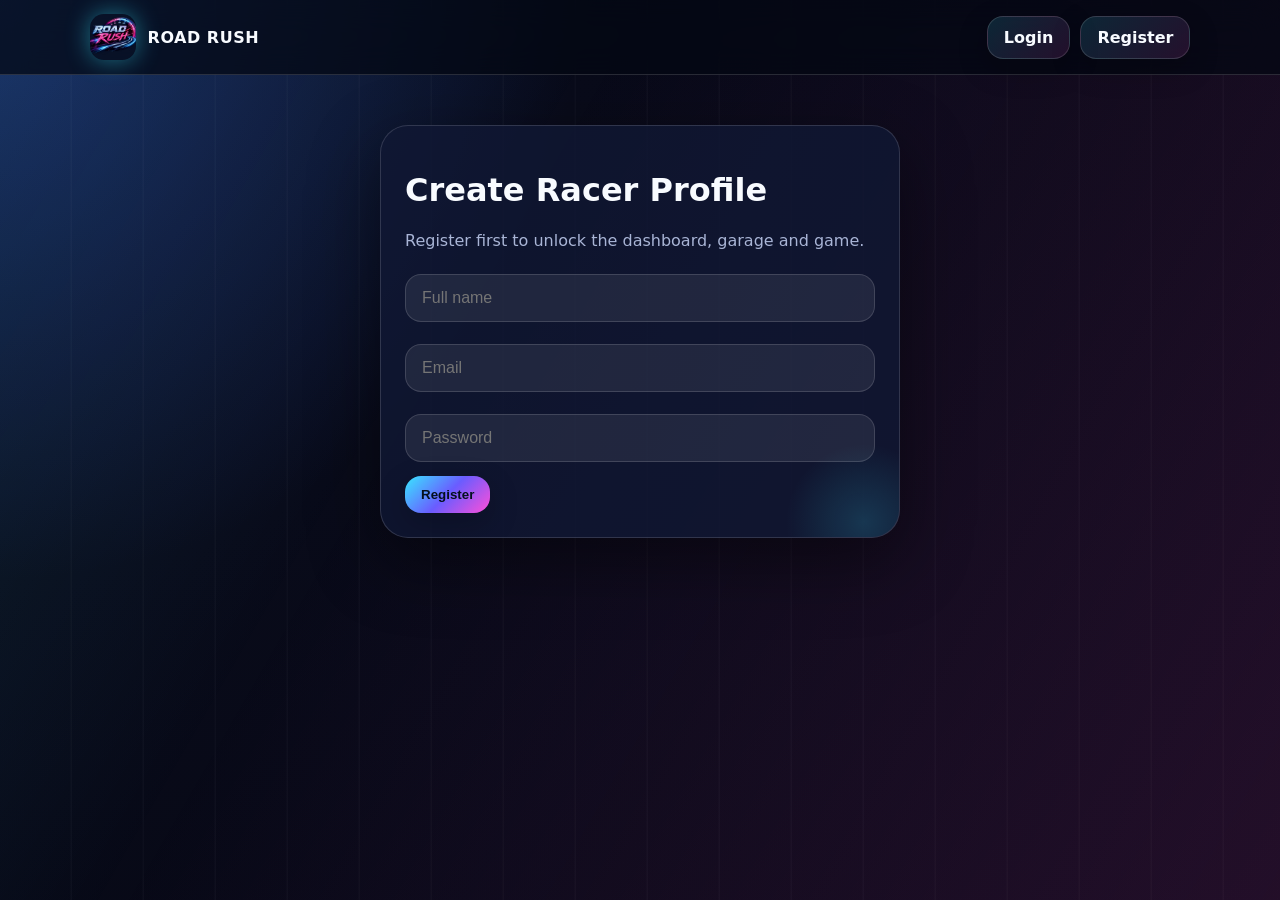
==== road-rush-cyber-racer-v2/register.html @ 9dc1cc0a "updated version this is the second version of the game with added features and graphics with sound." ====
<!doctype html><html lang="en"><head><meta charset="utf-8"><meta name="viewport" content="width=device-width,initial-scale=1"><title>Register</title><link rel="stylesheet" href="style.css"></head><body><nav class="nav"><a class="brand" href="index.html"><img src="assets/logo.png">ROAD RUSH</a><div class="links"></div></nav><main class="form card"><h1>Create Racer Profile</h1><p class="muted">Register first to unlock the dashboard, garage and game.</p><form id="registerForm"><input class="input" id="name" placeholder="Full name" required><input class="input" id="email" type="email" placeholder="Email" required><input class="input" id="password" type="password" placeholder="Password" required minlength="4"><button class="btn primary" type="submit">Register</button></form></main><div class="toast"></div><script src="app.js"></script></body></html>
---- road-rush-cyber-racer-v2/style.css ----
:root{--bg:#070916;--panel:rgba(17,24,52,.82);--line:rgba(255,255,255,.14);--text:#f8fbff;--muted:#a9b5d6;--cyan:#38e8ff;--pink:#ff4fd8;--green:#50ff9d;--yellow:#ffd84a;--red:#ff4f6d;--shadow:0 24px 70px rgba(0,0,0,.45)}*{box-sizing:border-box}body{margin:0;font-family:Inter,system-ui,Segoe UI,Arial,sans-serif;background:radial-gradient(circle at top left,#17235c 0,#090b1a 37%,#050611 100%);color:var(--text);min-height:100vh;overflow-x:hidden}body:before{content:"";position:fixed;inset:0;background:linear-gradient(120deg,rgba(56,232,255,.10),transparent 35%,rgba(255,79,216,.12)),repeating-linear-gradient(90deg,transparent 0 70px,rgba(255,255,255,.025) 71px 72px);pointer-events:none}.nav{position:sticky;top:0;z-index:20;display:flex;align-items:center;justify-content:space-between;padding:14px 7vw;background:rgba(4,7,19,.72);backdrop-filter:blur(16px);border-bottom:1px solid var(--line)}.brand{display:flex;align-items:center;gap:12px;text-decoration:none;color:var(--text);font-weight:900;letter-spacing:.5px}.brand img{width:46px;height:46px;border-radius:14px;object-fit:cover;box-shadow:0 0 25px rgba(56,232,255,.45)}.links{display:flex;gap:10px;align-items:center}.links a,.btn{border:1px solid var(--line);color:var(--text);text-decoration:none;background:linear-gradient(135deg,rgba(56,232,255,.14),rgba(255,79,216,.12));padding:11px 16px;border-radius:16px;font-weight:800;cursor:pointer;box-shadow:0 10px 30px rgba(0,0,0,.22);transition:.2s}.links a:hover,.btn:hover{transform:translateY(-2px);border-color:rgba(56,232,255,.55)}.btn.primary{background:linear-gradient(135deg,var(--cyan),#6a5cff,var(--pink));color:#04101c;border:0}.btn.danger{background:linear-gradient(135deg,#ff4f6d,#ff9c4a);color:#160006;border:0}.btn.ghost{background:rgba(255,255,255,.07)}.wrap{width:min(1180px,92vw);margin:auto}.hero{min-height:calc(100vh - 76px);display:grid;grid-template-columns:1.05fr .95fr;gap:36px;align-items:center;padding:42px 0}.badge{display:inline-flex;gap:8px;align-items:center;border:1px solid rgba(56,232,255,.35);background:rgba(56,232,255,.09);border-radius:999px;padding:9px 13px;color:#bdf8ff;font-weight:800}.title{font-size:clamp(42px,7vw,86px);line-height:.95;margin:18px 0 16px;text-transform:uppercase;text-shadow:0 0 24px rgba(56,232,255,.28)}.grad{background:linear-gradient(90deg,var(--cyan),var(--pink));-webkit-background-clip:text;background-clip:text;color:transparent}.lead{font-size:18px;line-height:1.7;color:var(--muted);max-width:680px}.card{background:var(--panel);border:1px solid var(--line);border-radius:28px;box-shadow:var(--shadow);padding:24px;position:relative;overflow:hidden}.card:after{content:"";position:absolute;inset:auto -50px -70px auto;width:170px;height:170px;background:radial-gradient(circle,var(--cyan),transparent 65%);opacity:.16}.grid{display:grid;gap:20px}.grid.three{grid-template-columns:repeat(3,1fr)}.grid.two{grid-template-columns:repeat(2,1fr)}.form{width:min(520px,92vw);margin:50px auto}.input,select{width:100%;background:rgba(255,255,255,.08);border:1px solid var(--line);border-radius:16px;color:var(--text);padding:14px 16px;margin:8px 0 14px;font-size:16px}select option{background:#101633}.muted{color:var(--muted)}.page-title{font-size:42px;margin:34px 0 10px}.locked{opacity:.45;filter:grayscale(1)}.stat{display:flex;align-items:center;justify-content:space-between;padding:14px;border-radius:18px;background:rgba(255,255,255,.07);border:1px solid var(--line);margin:10px 0}.garage-car{min-height:210px;display:grid;place-items:center;cursor:pointer}.selected{outline:3px solid var(--cyan);box-shadow:0 0 35px rgba(56,232,255,.35)}.avatar{font-size:58px;padding:20px;border-radius:24px;text-align:center;background:rgba(255,255,255,.07);cursor:pointer;border:1px solid var(--line);transition:.2s}.avatar:hover{transform:translateY(-3px);border-color:var(--cyan)}.avatar.big{font-size:78px;min-height:260px;display:grid;place-items:center}.car3d{width:116px;height:176px;position:relative;transform:perspective(420px) rotateX(56deg);transform-style:preserve-3d;filter:drop-shadow(0 26px 20px rgba(0,0,0,.6))}.car3d .body{position:absolute;inset:18px 22px;border-radius:24px 24px 14px 14px;background:linear-gradient(135deg,var(--car1,#fff),var(--car2,#a6f1ff));box-shadow:inset 0 10px 15px rgba(255,255,255,.25),0 0 28px rgba(56,232,255,.4)}.car3d .top{position:absolute;left:36px;right:36px;top:48px;height:58px;border-radius:16px;background:rgba(5,9,20,.72);border:2px solid rgba(255,255,255,.25)}.car3d .light{position:absolute;bottom:20px;width:18px;height:9px;border-radius:8px;background:#dffcff;box-shadow:0 0 16px #fff}.car3d .light.l{left:30px}.car3d .light.r{right:30px}.car3d .wheel{position:absolute;width:20px;height:44px;border-radius:12px;background:#05070e;box-shadow:inset 0 0 0 4px #202842}.car3d .w1{left:5px;top:42px}.car3d .w2{right:5px;top:42px}.car3d .w3{left:5px;bottom:34px}.car3d .w4{right:5px;bottom:34px}.game-shell{display:grid;grid-template-columns:280px 1fr 280px;gap:18px;padding:18px;width:min(1440px,98vw);margin:auto}.hud{display:flex;flex-direction:column;gap:12px}.meter{height:14px;border-radius:999px;background:rgba(255,255,255,.1);overflow:hidden;border:1px solid var(--line)}.fill{height:100%;width:0;background:linear-gradient(90deg,var(--cyan),var(--green));box-shadow:0 0 20px var(--cyan)}#gameArea{height:760px;min-height:70vh;border-radius:30px;position:relative;overflow:hidden;border:2px solid rgba(56,232,255,.25);background:linear-gradient(#111b38,#090b1d);box-shadow:inset 0 0 70px rgba(0,0,0,.9),0 0 50px rgba(56,232,255,.18);perspective:700px}.road{position:absolute;inset:-18% 3% -10%;background:linear-gradient(90deg,#101010 0 6%,#282828 6% 94%,#101010 94%),repeating-linear-gradient(0deg,transparent 0 65px,rgba(255,255,255,.78) 65px 104px,transparent 104px 165px);clip-path:polygon(22% 0,78% 0,100% 100%,0 100%);transform:rotateX(54deg);transform-origin:bottom;animation:roadMove .65s linear infinite}.road:before,.road:after{content:"";position:absolute;top:0;bottom:0;width:7px;background:var(--yellow);box-shadow:0 0 18px var(--yellow)}.road:before{left:18%}.road:after{right:18%}.road .lane{position:absolute;top:0;bottom:0;width:4px;background:rgba(255,255,255,.35);left:50%;box-shadow:-22vw 0 0 rgba(255,255,255,.2),22vw 0 0 rgba(255,255,255,.2)}@keyframes roadMove{to{background-position:0 165px}}.city{position:absolute;inset:0;background:linear-gradient(transparent 45%,rgba(56,232,255,.08)),repeating-linear-gradient(90deg,rgba(56,232,255,.18) 0 5px,transparent 5px 80px);opacity:.55}.player,.enemy,.item,.hazard{position:absolute;z-index:5}.player{transition:top .08s linear}.player .car3d{width:104px;height:160px}.enemy .car3d{width:96px;height:150px}.enemy .car3d{--car1:#ff2455;--car2:#9f001e}.item{font-size:34px;filter:drop-shadow(0 0 12px rgba(80,255,157,.8))}.hazard{font-size:38px;filter:drop-shadow(0 0 14px rgba(255,79,109,.9))}.scanline{position:absolute;inset:0;background:repeating-linear-gradient(0deg,rgba(255,255,255,.035) 0 1px,transparent 1px 5px);pointer-events:none;mix-blend-mode:overlay}.modal{position:fixed;inset:0;display:none;align-items:center;justify-content:center;background:rgba(2,5,14,.78);z-index:99;backdrop-filter:blur(9px);padding:20px}.modal.active{display:flex}.modal-box{width:min(640px,94vw);background:#0d1430;border:1px solid rgba(56,232,255,.35);border-radius:30px;padding:26px;box-shadow:0 0 70px rgba(56,232,255,.22)}.answers{display:grid;gap:12px;margin-top:18px}.answer{padding:14px;border-radius:16px;border:1px solid var(--line);background:rgba(255,255,255,.08);color:var(--text);cursor:pointer;text-align:left;font-weight:800}.answer:hover{border-color:var(--cyan)}.mission{font-size:14px;line-height:1.5}.tiny{font-size:13px}.toast{position:fixed;bottom:22px;left:50%;transform:translateX(-50%);background:#0d1430;border:1px solid var(--cyan);padding:12px 18px;border-radius:999px;box-shadow:0 0 30px rgba(56,232,255,.25);display:none;z-index:120}.toast.show{display:block}@media(max-width:950px){.hero,.grid.two,.grid.three,.game-shell{grid-template-columns:1fr}.links{flex-wrap:wrap}.game-shell{padding:10px}#gameArea{height:620px}.hud{order:2}}

.control-pad{display:grid;grid-template-columns:1fr 1fr;gap:10px;margin-top:8px}.control-pad button{font-size:24px;padding:16px;border-radius:18px;border:1px solid var(--line);background:rgba(255,255,255,.08);color:var(--text);font-weight:900;cursor:pointer}.sound-tip{border:1px solid rgba(80,255,157,.35);background:rgba(80,255,157,.08);padding:10px;border-radius:16px}.enemy{filter:drop-shadow(0 12px 14px rgba(255,36,85,.45))}.player{filter:drop-shadow(0 16px 18px rgba(56,232,255,.42))}

/* === V7 polish fixes: clean one-time setup, broad road canvas, smoother game feel === */
.feature-list{color:var(--muted);line-height:1.9;margin:8px 0 0;padding-left:20px}.level-card{min-height:230px;display:flex;flex-direction:column;justify-content:space-between}.setup-wrap{display:grid;place-items:center;min-height:calc(100vh - 90px)}.setup-panel{width:min(680px,94vw);background:linear-gradient(145deg,rgba(17,24,52,.92),rgba(7,12,31,.92));border:1px solid rgba(56,232,255,.28);border-radius:30px;box-shadow:var(--shadow);padding:30px;text-align:center}.compact-options{display:grid;grid-template-columns:1fr 1fr;gap:16px;margin:22px 0}.driver-chip,.mini-choice{border:1px solid var(--line);background:rgba(255,255,255,.08);color:var(--text);border-radius:22px;padding:18px;font-weight:900;cursor:pointer;transition:.2s}.driver-chip span{display:block;font-size:58px;margin-bottom:8px}.driver-chip:hover,.mini-choice:hover{transform:translateY(-2px);border-color:var(--cyan)}.mini-choice{font-size:18px;padding:14px 18px}.garage-car .car3d{margin:20px auto}.game-shell{grid-template-columns:270px minmax(620px,1fr) 270px;align-items:start}#gameArea{height:780px;min-height:72vh;background:#050713;position:relative}#gameCanvas{position:absolute;inset:0;width:100%;height:100%;display:block;border-radius:28px}.cinematic{position:absolute;top:45%;left:50%;transform:translate(-50%,-50%) scale(.8);font-size:clamp(28px,5vw,62px);font-weight:1000;letter-spacing:3px;color:#dffcff;text-shadow:0 0 20px var(--cyan),0 0 42px var(--pink);opacity:0;pointer-events:none;transition:.3s;z-index:7;text-align:center}.cinematic.show{opacity:1;transform:translate(-50%,-50%) scale(1)}.sound-tip{background:linear-gradient(135deg,rgba(80,255,157,.10),rgba(56,232,255,.08))}.modal-box{animation:popIn .2s ease-out}@keyframes popIn{from{transform:scale(.92);opacity:.4}to{transform:scale(1);opacity:1}}@media(max-width:1050px){.game-shell{grid-template-columns:1fr}#gameArea{height:640px;min-width:0}.compact-options{grid-template-columns:1fr}}

/* === V8 gameplay tuning: longer smoother playable racing === */
#gameArea{height:820px;min-height:76vh;}
.control-pad button{padding:20px;font-size:28px;background:linear-gradient(135deg,rgba(56,232,255,.16),rgba(255,255,255,.08));}
.sound-tip::before{content:"🔊 ";}
@media(max-width:1050px){#gameArea{height:700px;}}

/* === V9 checked update: login helpers, manual speed controls, mobile support === */
.checkline{display:flex;align-items:center;gap:10px;color:var(--muted);font-weight:800;margin:0 0 14px}.checkline input{width:18px;height:18px;accent-color:var(--cyan)}.full{width:100%;margin-top:10px}.row-actions{display:flex;gap:12px;flex-wrap:wrap}.mobile-pad{grid-template-columns:1fr 1fr;gap:12px}.mobile-pad button{display:flex;flex-direction:column;align-items:center;justify-content:center;min-height:72px;touch-action:none}.mobile-pad small{font-size:11px;color:var(--muted);margin-top:4px}.mobile-pad #upBtn{grid-column:1/3;background:linear-gradient(135deg,rgba(80,255,157,.20),rgba(56,232,255,.12))}.mobile-pad #downBtn{grid-column:1/3;background:linear-gradient(135deg,rgba(255,79,109,.18),rgba(255,255,255,.08))}
@media(max-width:760px){body{font-size:15px}.nav{position:relative;padding:10px 4vw;align-items:flex-start;gap:10px}.brand img{width:38px;height:38px}.links{justify-content:flex-end}.links a,.btn{padding:9px 11px;border-radius:13px;font-size:13px}.game-shell{width:100%;padding:8px;gap:10px}.hud{padding:14px;border-radius:20px}.hud h2{font-size:18px;margin:4px 0}.stat{padding:9px 10px;font-size:13px;margin:5px 0}.mission,.muted,.tiny{font-size:12px}.game-shell .hud:first-child{order:1}.game-shell #gameArea{order:2}.game-shell .hud:last-child{order:3}#gameArea{height:68vh;min-height:470px;border-radius:20px}#gameCanvas{border-radius:18px}.control-pad button{min-height:64px;padding:12px;font-size:24px}.modal-box{padding:18px;border-radius:22px}.answer{padding:12px;font-size:14px}.form{margin:24px auto}.page-title{font-size:30px}.grid.two,.grid.three{grid-template-columns:1fr}.car3d{transform:perspective(420px) rotateX(54deg) scale(.88)}}
@media(max-width:430px){#gameArea{height:62vh;min-height:430px}.game-shell{padding:6px}.hud:first-child{display:grid;grid-template-columns:1fr 1fr;gap:6px}.hud:first-child h2,.hud:first-child .mission,.hud:first-child .meter,.hud:first-child .tiny,.hud:first-child #beginBtn,.hud:first-child a{grid-column:1/3}.sound-tip{display:none}.control-pad button{min-height:58px}}


/* === Final gameplay polish: smoother steering + hint system === */
.hint-row{margin:12px 0 14px;padding:12px;border:1px solid rgba(255,255,255,.12);border-radius:18px;background:rgba(255,255,255,.06)}
.hint-btn{width:100%;justify-content:center;margin-bottom:8px}
.hint-btn:disabled{opacity:.55;cursor:not-allowed;filter:grayscale(.4)}
.hint-text{margin:8px 0 0;color:#aef8ff;font-weight:800;line-height:1.45}
.answers{margin-top:12px}

/* === V13 enhanced graphics + quiz timer === */
.quiz-timer{display:inline-block;margin:8px 0 10px;padding:10px 14px;border-radius:999px;background:rgba(255,216,74,.12);border:1px solid rgba(255,216,74,.45);color:#ffd84a;font-weight:900;box-shadow:0 0 18px rgba(255,216,74,.14)}
#gameArea{box-shadow:inset 0 0 100px rgba(0,0,0,.88),0 0 55px rgba(56,232,255,.22),0 0 30px rgba(255,79,216,.14)}
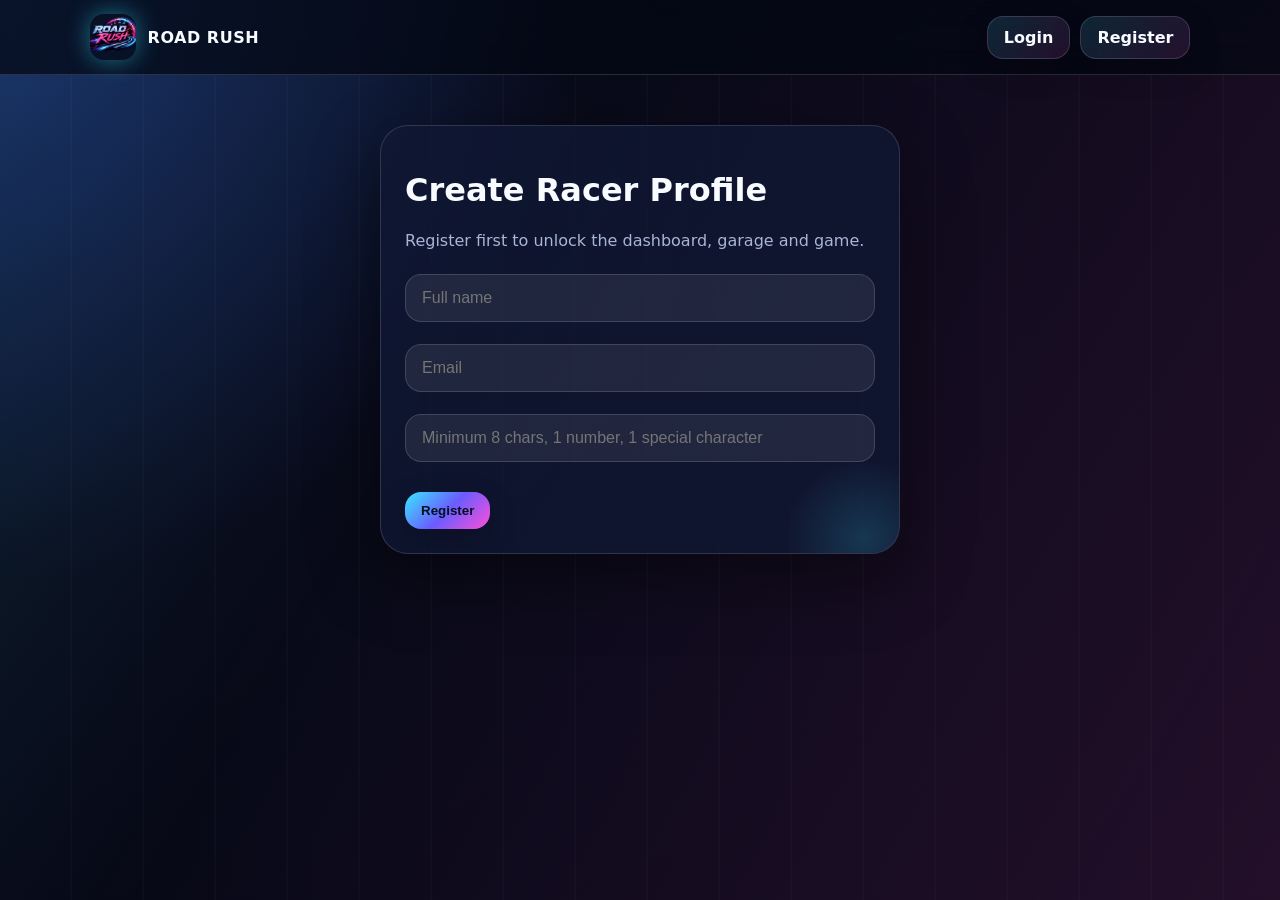
==== commit a85ac966: "Modify password placeholder for clarity Updated password input placeholder to specify requirements." ====
--- a/road-rush-cyber-racer-v2/register.html
+++ b/road-rush-cyber-racer-v2/register.html
@@ -1 +1,9 @@
-<!doctype html><html lang="en"><head><meta charset="utf-8"><meta name="viewport" content="width=device-width,initial-scale=1"><title>Register</title><link rel="stylesheet" href="style.css"></head><body><nav class="nav"><a class="brand" href="index.html"><img src="assets/logo.png">ROAD RUSH</a><div class="links"></div></nav><main class="form card"><h1>Create Racer Profile</h1><p class="muted">Register first to unlock the dashboard, garage and game.</p><form id="registerForm"><input class="input" id="name" placeholder="Full name" required><input class="input" id="email" type="email" placeholder="Email" required><input class="input" id="password" type="password" placeholder="Password" required minlength="4"><button class="btn primary" type="submit">Register</button></form></main><div class="toast"></div><script src="app.js"></script></body></html>
+<!doctype html><html lang="en"><head><meta charset="utf-8"><meta name="viewport" content="width=device-width,initial-scale=1"><title>Register</title><link rel="stylesheet" href="style.css"></head><body><nav class="nav"><a class="brand" href="index.html"><img src="assets/logo.png">ROAD RUSH</a><div class="links"></div></nav><main class="form card"><h1>Create Racer Profile</h1><p class="muted">Register first to unlock the dashboard, garage and game.</p><form id="registerForm"><input class="input" id="name" placeholder="Full name" required><input class="input" id="email" type="email" placeholder="Email" required><input class="input"
+id="password"
+type="password"
+placeholder="Minimum 8 chars, 1 number, 1 special character"
+required>
+
+<p id="passwordError"
+style="color:#ff4f6d;font-weight:700"></p>
+<button class="btn primary" type="submit">Register</button></form></main><div class="toast"></div><script src="app.js"></script></body></html>
--- a/road-rush-cyber-racer-v2/style.css
+++ b/road-rush-cyber-racer-v2/style.css
@@ -4,6 +4,7 @@
 
 /* === V7 polish fixes: clean one-time setup, broad road canvas, smoother game feel === */
 .feature-list{color:var(--muted);line-height:1.9;margin:8px 0 0;padding-left:20px}.level-card{min-height:230px;display:flex;flex-direction:column;justify-content:space-between}.setup-wrap{display:grid;place-items:center;min-height:calc(100vh - 90px)}.setup-panel{width:min(680px,94vw);background:linear-gradient(145deg,rgba(17,24,52,.92),rgba(7,12,31,.92));border:1px solid rgba(56,232,255,.28);border-radius:30px;box-shadow:var(--shadow);padding:30px;text-align:center}.compact-options{display:grid;grid-template-columns:1fr 1fr;gap:16px;margin:22px 0}.driver-chip,.mini-choice{border:1px solid var(--line);background:rgba(255,255,255,.08);color:var(--text);border-radius:22px;padding:18px;font-weight:900;cursor:pointer;transition:.2s}.driver-chip span{display:block;font-size:58px;margin-bottom:8px}.driver-chip:hover,.mini-choice:hover{transform:translateY(-2px);border-color:var(--cyan)}.mini-choice{font-size:18px;padding:14px 18px}.garage-car .car3d{margin:20px auto}.game-shell{grid-template-columns:270px minmax(620px,1fr) 270px;align-items:start}#gameArea{height:780px;min-height:72vh;background:#050713;position:relative}#gameCanvas{position:absolute;inset:0;width:100%;height:100%;display:block;border-radius:28px}.cinematic{position:absolute;top:45%;left:50%;transform:translate(-50%,-50%) scale(.8);font-size:clamp(28px,5vw,62px);font-weight:1000;letter-spacing:3px;color:#dffcff;text-shadow:0 0 20px var(--cyan),0 0 42px var(--pink);opacity:0;pointer-events:none;transition:.3s;z-index:7;text-align:center}.cinematic.show{opacity:1;transform:translate(-50%,-50%) scale(1)}.sound-tip{background:linear-gradient(135deg,rgba(80,255,157,.10),rgba(56,232,255,.08))}.modal-box{animation:popIn .2s ease-out}@keyframes popIn{from{transform:scale(.92);opacity:.4}to{transform:scale(1);opacity:1}}@media(max-width:1050px){.game-shell{grid-template-columns:1fr}#gameArea{height:640px;min-width:0}.compact-options{grid-template-columns:1fr}}
+
 
 /* === V8 gameplay tuning: longer smoother playable racing === */
 #gameArea{height:820px;min-height:76vh;}
@@ -27,3 +28,27 @@
 /* === V13 enhanced graphics + quiz timer === */
 .quiz-timer{display:inline-block;margin:8px 0 10px;padding:10px 14px;border-radius:999px;background:rgba(255,216,74,.12);border:1px solid rgba(255,216,74,.45);color:#ffd84a;font-weight:900;box-shadow:0 0 18px rgba(255,216,74,.14)}
 #gameArea{box-shadow:inset 0 0 100px rgba(0,0,0,.88),0 0 55px rgba(56,232,255,.22),0 0 30px rgba(255,79,216,.14)}
+
+.pause-btn{
+    position:absolute;
+    top:15px;
+    right:15px;
+    z-index:20;
+
+    padding:10px 16px;
+
+    border:none;
+    border-radius:12px;
+
+    background:rgba(0,0,0,.7);
+    color:white;
+
+    font-weight:700;
+    cursor:pointer;
+
+    backdrop-filter:blur(5px);
+}
+
+.pause-btn:hover{
+    background:rgba(56,232,255,.25);
+}
